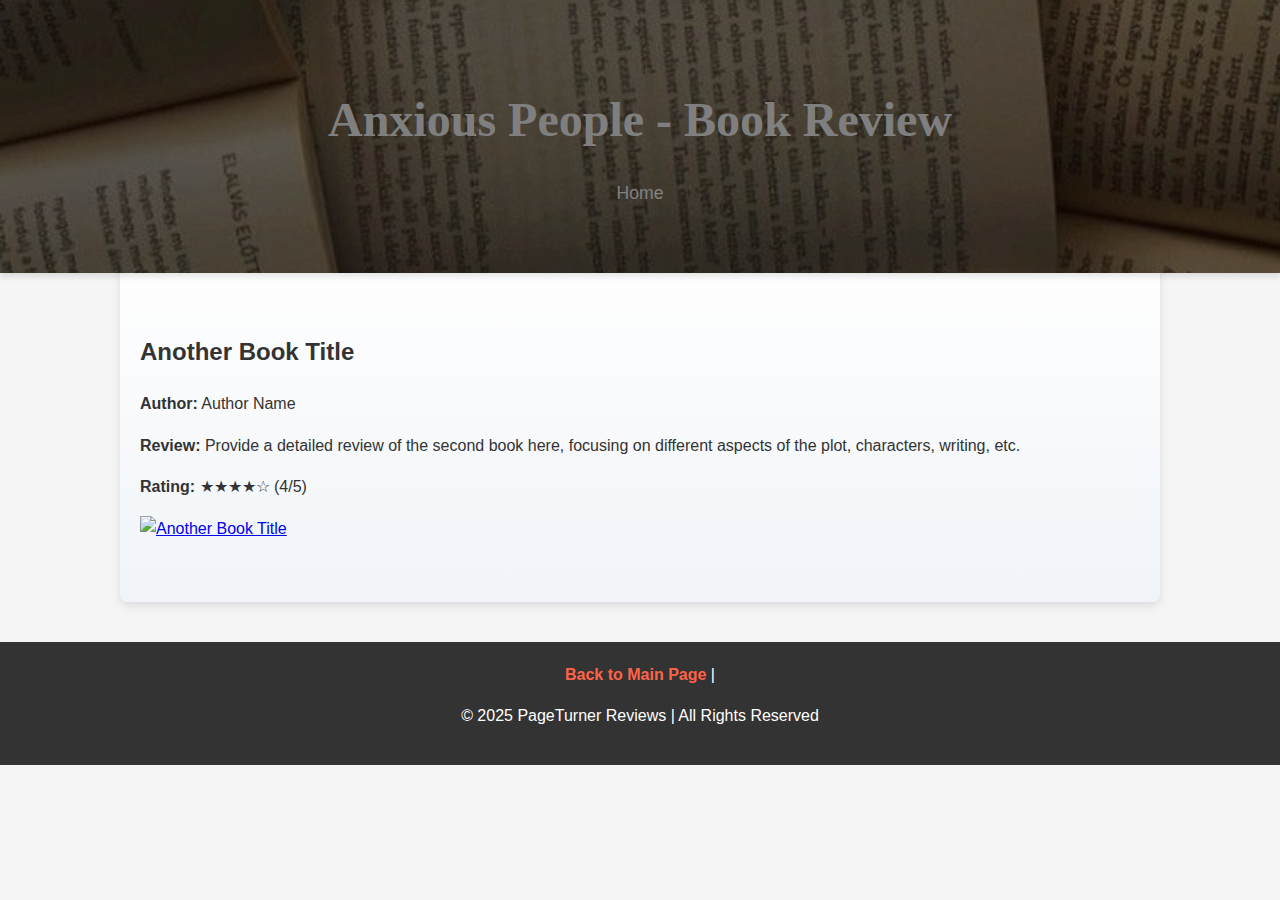
==== review2.html @ 48c087ee "Book review website" ====
<!DOCTYPE html>
<html lang="en">
<head>
    <meta charset="UTF-8">
    <meta name="viewport" content="width=device-width, initial-scale=1.0">
    <meta name="description" content="Book review for 'Another Book Title' on PageTurner Reviews">
    <title>Anxious People by Sally Rooney</title>
    <link rel="stylesheet" href="styles.css">
</head>
<body>
    <header>
        <h1>Anxious People - Book Review</h1>
        <nav>
            <ul>
                <li><a href="index.html">Home</a></li>
            </ul>
        </nav>
    </header>

    <main>
        <section class="book-review">
            <h2>Another Book Title</h2>
            <p><strong>Author:</strong> Author Name</p>
            <p><strong>Review:</strong> Provide a detailed review of the second book here, focusing on different aspects of the plot, characters, writing, etc.</p>
            <p><strong>Rating:</strong> ★★★★☆ (4/5)</p>

            <a href="https://www.amazon.com/link-to-second-book" target="_blank">
                <img src="another-book-cover.jpg" alt="Another Book Title" class="book-image">
            </a>
        </section>
    </main>

    <footer>
        <div>
            <a href="index.html">Back to Main Page</a> | 
        </div>
        <p>&copy; 2025 PageTurner Reviews | All Rights Reserved</p>
    </footer>
</body>
</html>
---- styles.css ----
/* Body Setup */
body {
    font-family: 'Arial', sans-serif;
    background-color: #f5f5f5; /* Light gray background for the body */
    color: #333;
    line-height: 1.6;
    padding: 0;
    margin: 0;
}

/* Header Styling */
header {
    background: url('book.jpeg') no-repeat center center/cover; /* Background image */
    color: white;
    padding: 50px 0; /* Adjust padding to make header tall enough */
    text-align: center;
    box-shadow: 0 4px 6px rgba(0, 0, 0, 0.1); /* Subtle shadow for effect */
    position: relative;
}

/* Optional: Add an overlay to make text more readable */
header::before {
    content: "";
    position: absolute;
    top: 0;
    left: 0;
    right: 0;
    bottom: 0;
    background-color: rgba(0, 0, 0, 0.5); /* Dark overlay */
    z-index: 1;
}

header .header-content {
    position: relative; /* Ensure text stays above the overlay */
    z-index: 2;
}

header h1 {
    font-size: 3rem;
    margin-bottom: 10px;
    font-family: 'Georgia', serif;
    font-weight: bold;
}

nav ul {
    list-style: none;
    display: flex;
    justify-content: center;
    padding: 0;
    margin-top: 20px;
}

nav ul li {
    margin: 0 15px;
}

nav ul li a {
    text-decoration: none;
    color: white;
    font-size: 1.1rem;
    padding: 8px 15px;
    transition: background-color 0.3s, color 0.3s;
    border-radius: 5px;
}

nav ul li a:hover {
    background-color: #ff6347;
    color: white;
}

/* Main Content Area */
main {
    padding: 60px 20px;
    max-width: 1000px;
    margin: 0 auto;
    background: linear-gradient(to bottom, #fff, #f0f4f8); /* Gradient background from white to light blue */
    border-radius: 8px;
    box-shadow: 0 4px 10px rgba(0, 0, 0, 0.1);
    margin-top: -20px; /* Slight overlap with header */
}

/* Section Styling */
.intro, .quick-links {
    margin-bottom: 30px;
    padding: 20px;
    background-color: #fafafa;
    border-radius: 8px;
    box-shadow: 0 2px 4px rgba(0, 0, 0, 0.1);
}

.intro h2, .quick-links h3 {
    color: #333;
    margin-bottom: 15px;
}

.intro p, .quick-links p {
    font-size: 1.1rem;
    color: #555;
}

/* Quick Links Section */
.quick-links ul {
    list-style: none;
    padding: 0;
}

.quick-links ul li {
    margin: 15px 0;
}

.quick-links .link-button {
    display: inline-block;
    padding: 10px 20px;
    color: #007BFF;
    text-decoration: none;
    border: 2px solid #007BFF;
    border-radius: 5px;
    font-size: 1.1rem;
    transition: background-color 0.3s, color 0.3s;
}

.quick-links .link-button:hover {
    background-color: #007BFF;
    color: white;
}

/* Footer Styling */
footer {
    background-color: #333;
    color: white;
    text-align: center;
    padding: 20px 0;
    margin-top: 40px;
}

footer p {
    font-size: 1rem;
}

footer a {
    color: #ff6347;
    text-decoration: none;
    font-weight: bold;
}

footer a:hover {
    text-decoration: underline;
}

/* Mobile Responsiveness */
@media (max-width: 768px) {
    header h1 {
        font-size: 2.2rem;
    }

    nav ul {
        flex-direction: column;
        margin-top: 20px;
    }

    nav ul li {
        margin: 10px 0;
    }

    main {
        padding: 30px 15px;
    }
}
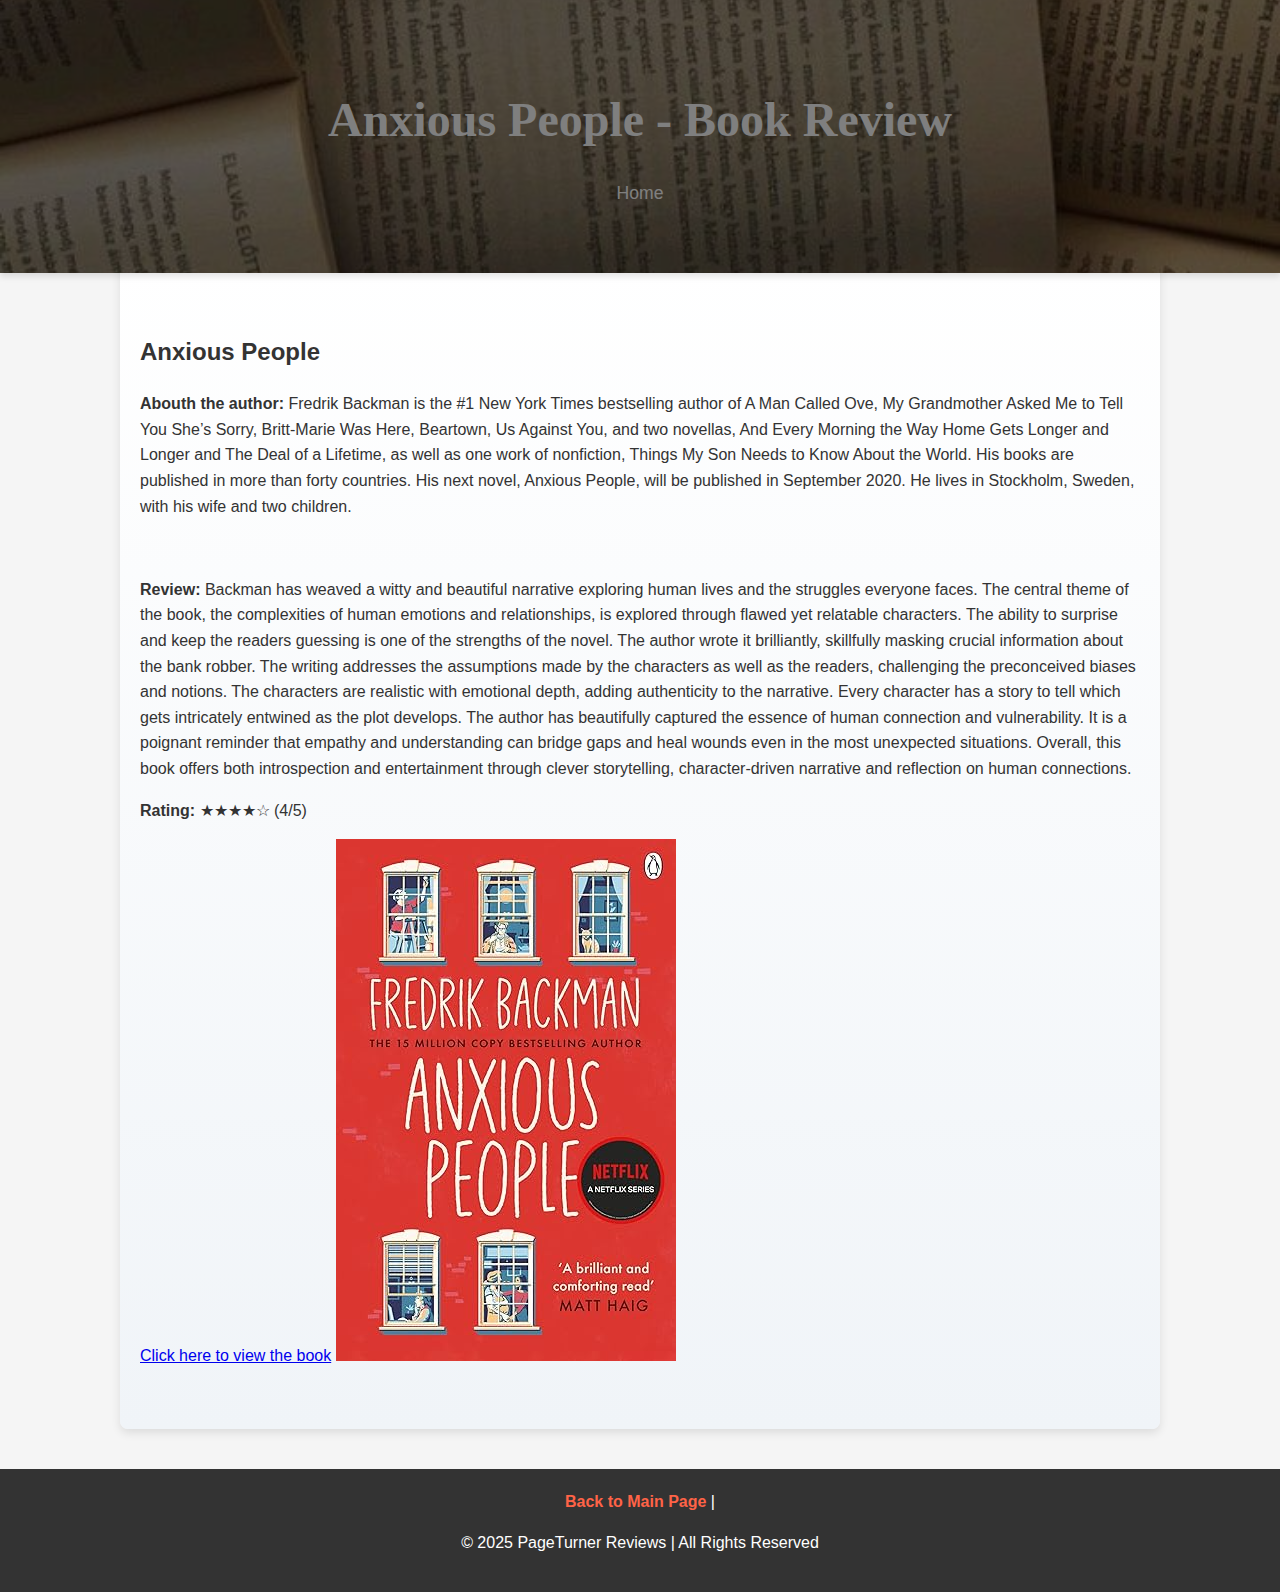
==== commit 628bc176: "some modifications" ====
--- a/review2.html
+++ b/review2.html
@@ -4,7 +4,7 @@
     <meta charset="UTF-8">
     <meta name="viewport" content="width=device-width, initial-scale=1.0">
     <meta name="description" content="Book review for 'Another Book Title' on PageTurner Reviews">
-    <title>Anxious People by Sally Rooney</title>
+    <title>Anxious People by FREDRIK BACKMAN </title>
     <link rel="stylesheet" href="styles.css">
 </head>
 <body>
@@ -19,13 +19,19 @@
 
     <main>
         <section class="book-review">
-            <h2>Another Book Title</h2>
-            <p><strong>Author:</strong> Author Name</p>
-            <p><strong>Review:</strong> Provide a detailed review of the second book here, focusing on different aspects of the plot, characters, writing, etc.</p>
+            <h2>Anxious People</h2>
+            <p>
+                <strong>Abouth the author:</strong> Fredrik Backman is the #1 New York Times bestselling author of A Man Called Ove, My Grandmother Asked Me to Tell You She’s Sorry, Britt-Marie Was Here, Beartown, Us Against You, and two novellas, 
+                And Every Morning the Way Home Gets Longer and Longer and The Deal of a Lifetime, as well as one work of nonfiction, Things My Son Needs to Know About the World. His books are published in more than forty countries. His next novel, Anxious People, will be published in September 2020. He lives in Stockholm, Sweden, with his wife and two children.</p>
+            <br>
+                <p><strong>Review:</strong> Backman has weaved a witty and beautiful narrative exploring human lives and the struggles everyone faces. The central theme of the book, the complexities of human emotions and relationships, is explored through flawed yet relatable characters.
+                The ability to surprise and keep the readers guessing is one of the strengths of the novel. The author wrote it brilliantly, skillfully masking crucial information about the bank robber. The writing addresses the assumptions made by the characters as well as the readers, challenging the preconceived biases and notions.
+                The characters are realistic with emotional depth, adding authenticity to the narrative. Every character has a story to tell which gets intricately entwined as the plot develops. The author has beautifully captured the essence of human connection and vulnerability. It is a poignant reminder that empathy and understanding can bridge gaps and heal wounds even in the most unexpected situations.
+                Overall, this book offers both introspection and entertainment through clever storytelling, character-driven narrative and reflection on human connections.</p>
             <p><strong>Rating:</strong> ★★★★☆ (4/5)</p>
 
-            <a href="https://www.amazon.com/link-to-second-book" target="_blank">
-                <img src="another-book-cover.jpg" alt="Another Book Title" class="book-image">
+            <a href="https://amzn.in/d/iuWtLaz" target="_blank">Click here to view the book</a>
+                <img src="book2.jpg" alt="Anxious people" class="book-image">
             </a>
         </section>
     </main>
